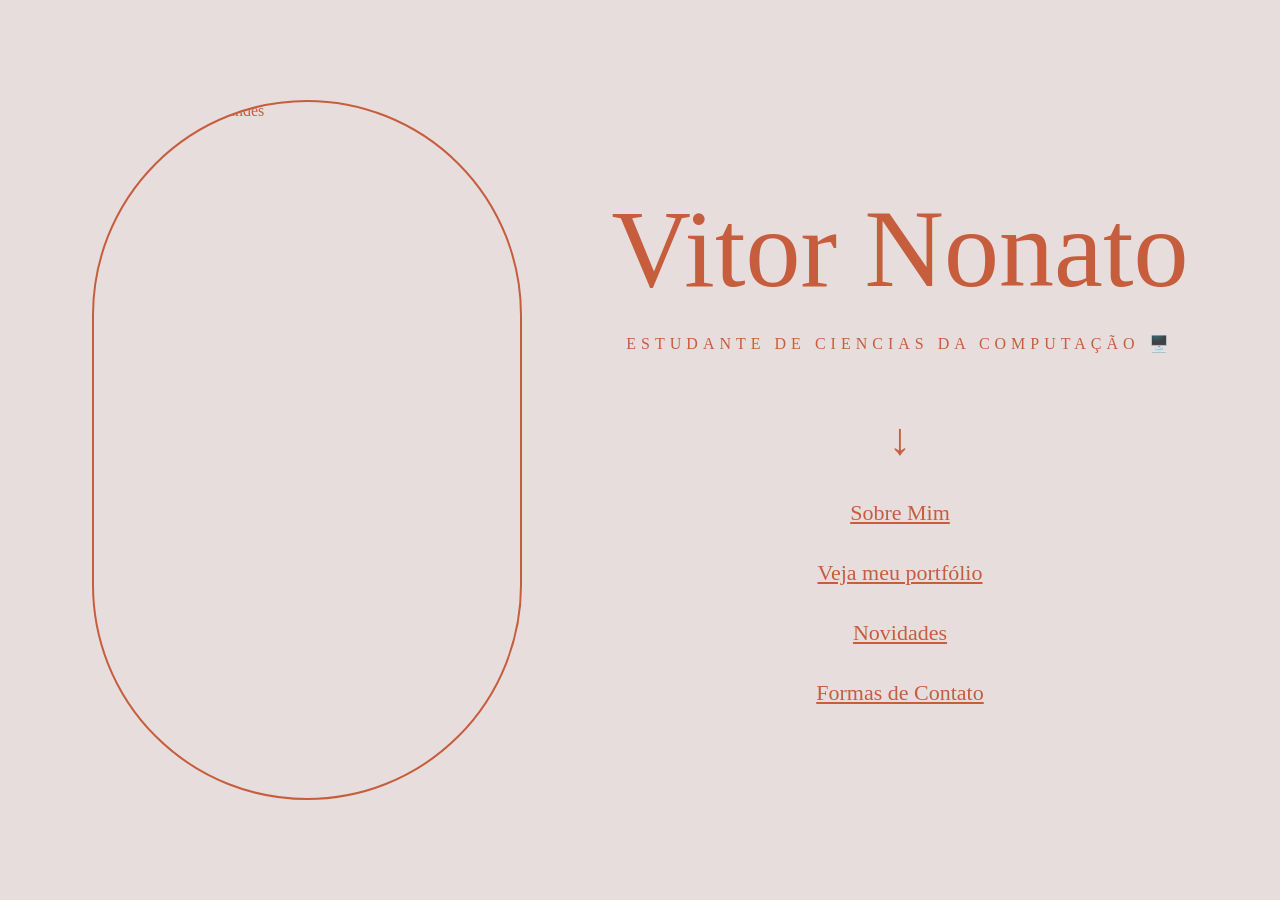
==== index.html @ 797de2d0 "Add files via upload" ====
<!DOCTYPE html>
<html lang="pt-BR">
<head>
  <meta charset="UTF-8">
  <meta name="viewport" content="width=device-width, initial-scale=1.0">
  <title>Meu Site Pessoal</title>

  <link rel="icon" type="image/png" href="images/Girassol.png">



  <link rel="stylesheet" href="style.css">
  <link rel="stylesheet" href="index.css">
</head>
<body>

  <main class="container">
    
    <section class="foto-area">
      <img src="images/Screenshot_1.png" alt="Foto de Vitor Fernandes" class="foto-perfil">
    </section>

    <section class="texto-area">
      <h1>Vitor Nonato</h1>
      <p class="subtitulo">ESTUDANTE DE CIENCIAS DA COMPUTAÇÃO 🖥️</p>

      <div class="seta">↓</div>

      <nav class="links">
        <a href="sobre.html">Sobre Mim</a>
        <a href="portfolio.html">Veja meu portfólio</a>
        <a href="novidades.html">Novidades</a>
        <a href="contato.html">Formas de Contato</a>
      </nav>
    </section>

  </main>
</body>
</html>
---- style.css ----
* 
{
  margin: 0;
  padding: 0;
  box-sizing: border-box;
}

body {
  background-color: #e7dddd;
  color: #c65d3d;
  font-family: 'Montserrat', sans-serif;
}

@font-face {
    font-family: "Cormorant";
    src: url("fonts/Fontes/Cormorant_Garamond/CormorantGaramond-Italic-VariableFont_wght.ttf");
}

@font-face {
    font-family: "Montserrat";
    src: url("fonts/Fontes/Montserrat/Montserrat-Italic-VariableFont_wght.ttf");
}

h1{
font-family: "Cormorant";
white-space: nowrap;
}

body{
font-family: "Montserrat";
}

.container {
  min-height: 100vh;
  width: 100%;
  display: flex;
  align-items: center;
  justify-content: center;
  gap: 90px;
  padding: 40px 60px;
}

.foto-area {
  display: flex;
  justify-content: center;
  align-items: center;
}

.foto-perfil {
  width: 430px;
  height: 700px;
  object-fit: cover;
  border: 2px solid #c65d3d;
  border-radius: 220px;
}

.texto-area {
  text-align: center;
  max-width: 700px;
}

.texto-area h1 {
  font-family: 'Cormorant Garamond', serif;
  font-size: 110px;
  font-weight: 500;
  line-height: 1;
  margin-bottom: 30px;
}

.subtitulo {
  font-size: 16px;
  letter-spacing: 5px;
  margin-bottom: 60px;
}

.seta {
  font-size: 45px;
  margin-bottom: 35px;
}

.links {
  display: flex;
  flex-direction: column;
  align-items: center;
  gap: 34px;
}

.links a {
  color: #c65d3d;
  text-decoration: underline;
  font-size: 18px;
  transition: 0.3s;

   display: inline-block;
}

.links a:hover {
  opacity: 0.7;
}

@media (max-width: 1100px) {
  .container {
    flex-direction: column;
    gap: 40px;
    padding: 30px 20px;
  }

  .foto-perfil {
    width: 320px;
    height: 520px;
    border-radius: 170px;
  }

  .texto-area h1 {
    font-size: 70px;
  }

  .subtitulo {
    font-size: 14px;
    letter-spacing: 3px;
  }
}

@media (max-width: 600px) {
  .foto-perfil {
    width: 260px;
    height: 420px;
    border-radius: 140px;
  }

  .texto-area h1 {
    font-size: 52px;
  }

  .links a {
    font-size: 16px;
  }
}
---- index.css ----
.links a {
   font-size: 22px;
     }

     .botao-site{
  display: flex;
  align-items: center;
  gap: 8px; /* espaço entre a imagem e o texto */
}

.icone-site{
  width: 20px;
  height: 20px;
}
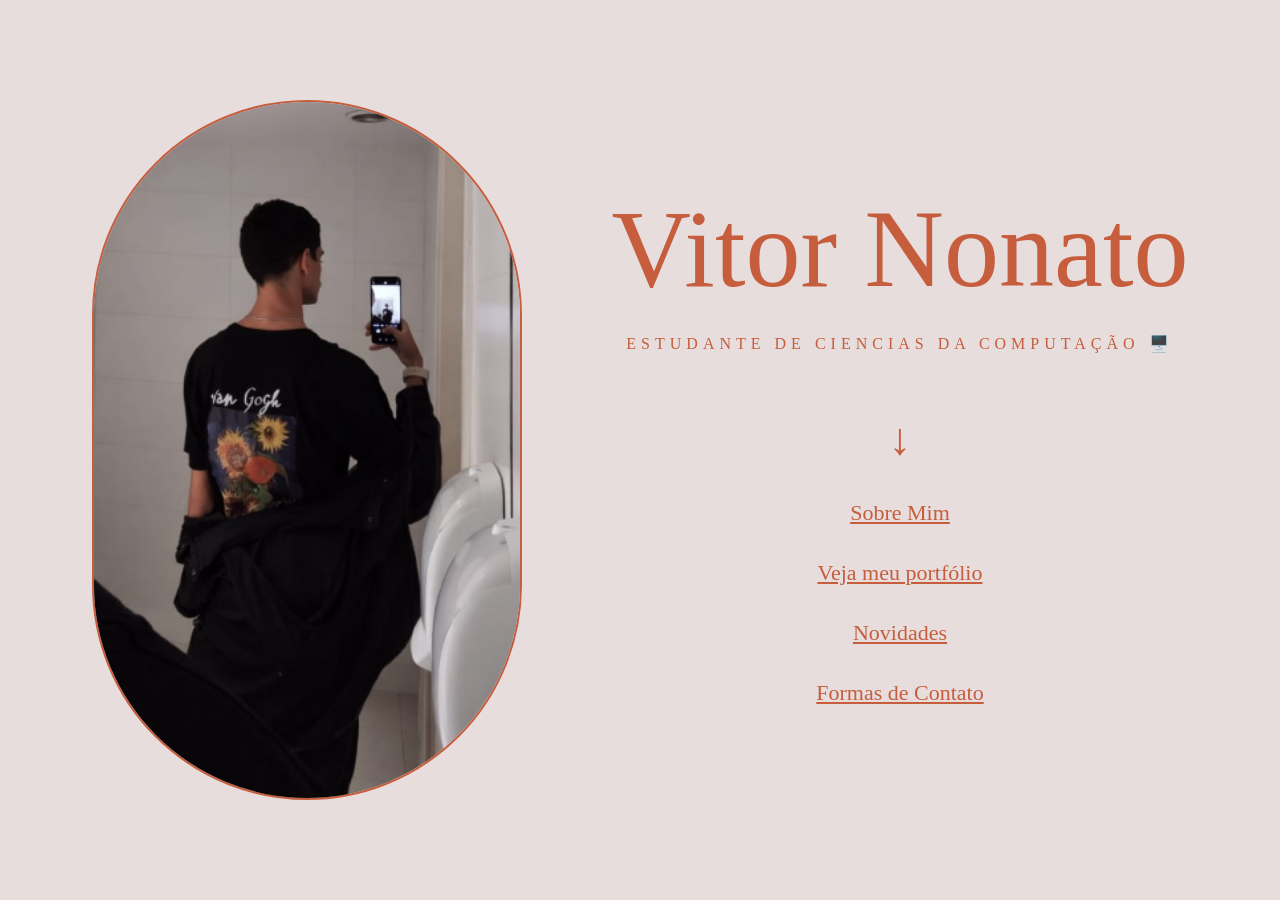
==== commit a8fa2aef: "Update index.html" ====
--- a/index.html
+++ b/index.html
@@ -1,4 +1,4 @@
-<!DOCTYPE html>
+ <!DOCTYPE html>
 <html lang="pt-BR">
 <head>
   <meta charset="UTF-8">
@@ -7,10 +7,8 @@
 
   <link rel="icon" type="image/png" href="images/Girassol.png">
 
-
-
-  <link rel="stylesheet" href="style.css">
-  <link rel="stylesheet" href="index.css">
+  <link rel="stylesheet" href="css/style.css">
+  <link rel="stylesheet" href="css/index.css">
 </head>
 <body>
 
@@ -27,13 +25,14 @@
       <div class="seta">↓</div>
 
       <nav class="links">
-        <a href="sobre.html">Sobre Mim</a>
-        <a href="portfolio.html">Veja meu portfólio</a>
-        <a href="novidades.html">Novidades</a>
-        <a href="contato.html">Formas de Contato</a>
+        <a href="html/sobre.html">Sobre Mim</a>
+        <a href="html/portfolio.html">Veja meu portfólio</a>
+        <a href="html/novidades.html">Novidades</a>
+        <a href="html/contato.html">Formas de Contato</a>
+    
       </nav>
     </section>
 
   </main>
 </body>
-</html>+</html>
--- a/css/style.css
+++ b/css/style.css
@@ -0,0 +1,141 @@
+* 
+{
+  margin: 0;
+  padding: 0;
+  box-sizing: border-box;
+}
+
+body {
+  background-color: #e7dddd;
+  color: #c65d3d;
+  font-family: 'Montserrat', sans-serif;
+}
+
+@font-face {
+    font-family: "Cormorant";
+    src: url("fonts/Fontes/Cormorant_Garamond/CormorantGaramond-Italic-VariableFont_wght.ttf");
+}
+
+@font-face {
+    font-family: "Montserrat";
+    src: url("fonts/Fontes/Montserrat/Montserrat-Italic-VariableFont_wght.ttf");
+}
+
+h1{
+font-family: "Cormorant";
+white-space: nowrap;
+}
+
+body{
+font-family: "Montserrat";
+}
+
+.container {
+  min-height: 100vh;
+  width: 100%;
+  display: flex;
+  align-items: center;
+  justify-content: center;
+  gap: 90px;
+  padding: 40px 60px;
+}
+
+.foto-area {
+  display: flex;
+  justify-content: center;
+  align-items: center;
+}
+
+.foto-perfil {
+  width: 430px;
+  height: 700px;
+  object-fit: cover;
+  border: 2px solid #c65d3d;
+  border-radius: 220px;
+}
+
+.texto-area {
+  text-align: center;
+  max-width: 700px;
+}
+
+.texto-area h1 {
+  font-family: 'Cormorant Garamond', serif;
+  font-size: 110px;
+  font-weight: 500;
+  line-height: 1;
+  margin-bottom: 30px;
+}
+
+.subtitulo {
+  font-size: 16px;
+  letter-spacing: 5px;
+  margin-bottom: 60px;
+}
+
+.seta {
+  font-size: 45px;
+  margin-bottom: 35px;
+}
+
+.links {
+  display: flex;
+  flex-direction: column;
+  align-items: center;
+  gap: 34px;
+}
+
+.links a {
+  color: #c65d3d;
+  text-decoration: underline;
+  font-size: 18px;
+  transition: 0.3s;
+
+   display: inline-block;
+}
+
+.links a:hover {
+  opacity: 0.7;
+  transform: scale(1.2);
+}
+
+@media (max-width: 1100px) {
+  .container {
+    flex-direction: column;
+    gap: 40px;
+    padding: 30px 20px;
+  }
+
+  .foto-perfil {
+    width: 320px;
+    height: 520px;
+    border-radius: 170px;
+  }
+
+  .texto-area h1 {
+    font-size: 70px;
+  }
+
+  .subtitulo {
+    font-size: 14px;
+    letter-spacing: 3px;
+  }
+}
+
+@media (max-width: 600px) {
+  .foto-perfil {
+    width: 260px;
+    height: 420px;
+    border-radius: 140px;
+  }
+
+  .texto-area h1 {
+    font-size: 52px;
+  }
+
+  .links a {
+    font-size: 16px;
+  }
+}
+
+
--- a/css/index.css
+++ b/css/index.css
@@ -0,0 +1,16 @@
+.links a {
+   font-size: 22px;
+     }
+
+     .botao-site{
+  display: flex;
+  align-items: center;
+  gap: 8px; 
+}
+
+
+.icone-site{
+  width: 20px;
+  height: 20px;
+}
+     
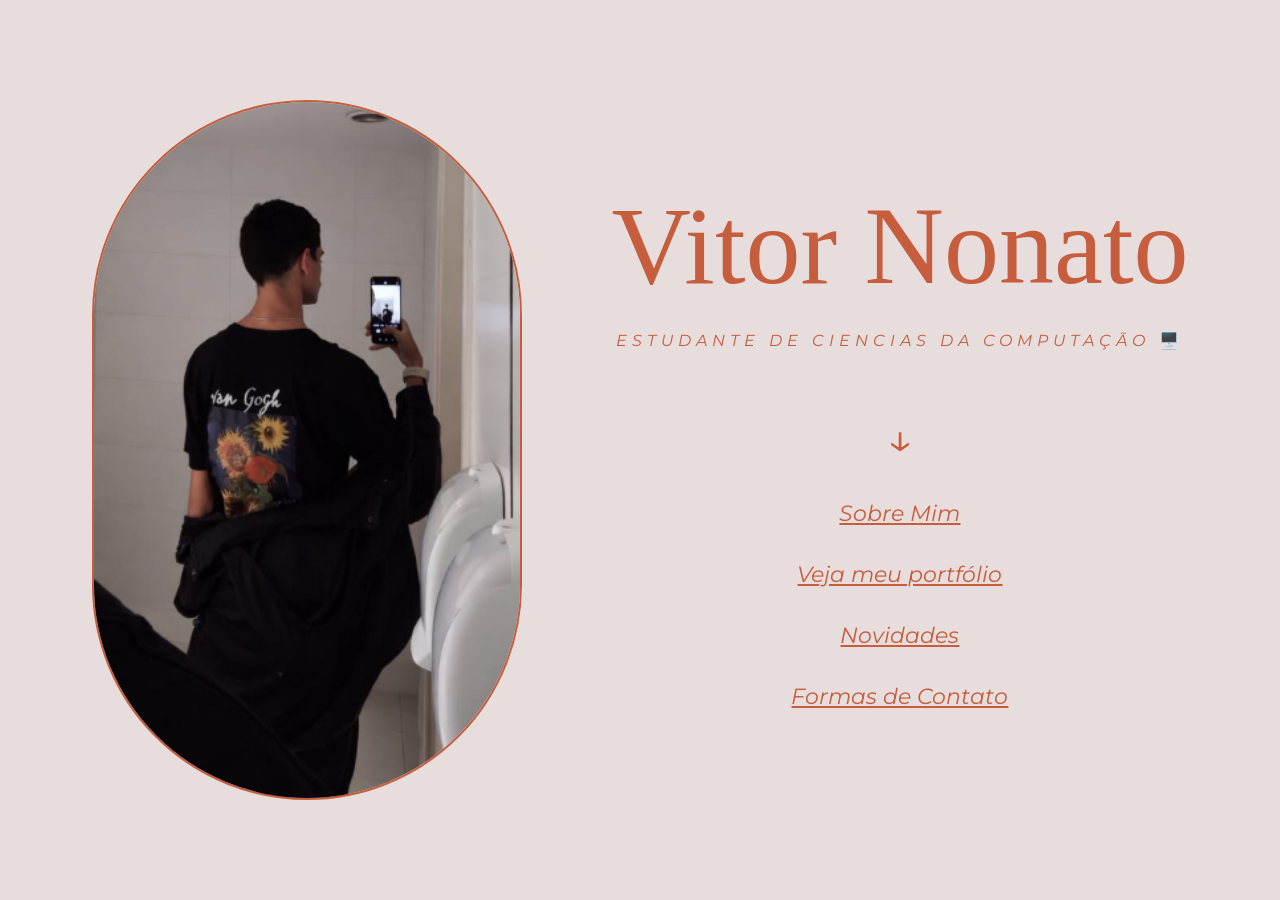
==== commit 5a35d31d: "Add files via upload" ====
--- a/index.html
+++ b/index.html
@@ -7,8 +7,8 @@
 
   <link rel="icon" type="image/png" href="images/Girassol.png">
 
-  <link rel="stylesheet" href="css/style.css">
-  <link rel="stylesheet" href="css/index.css">
+  <link rel="stylesheet" href="style.css">
+  <link rel="stylesheet" href="index.css">
 </head>
 <body>
 
@@ -25,14 +25,14 @@
       <div class="seta">↓</div>
 
       <nav class="links">
-        <a href="html/sobre.html">Sobre Mim</a>
-        <a href="html/portfolio.html">Veja meu portfólio</a>
-        <a href="html/novidades.html">Novidades</a>
-        <a href="html/contato.html">Formas de Contato</a>
+        <a href="sobre.html">Sobre Mim</a>
+        <a href="portfolio.html">Veja meu portfólio</a>
+        <a href="novidades.html">Novidades</a>
+        <a href="contato.html">Formas de Contato</a>
     
       </nav>
     </section>
 
   </main>
 </body>
-</html>
+</html>
--- a/style.css
+++ b/style.css
@@ -0,0 +1,141 @@
+* 
+{
+  margin: 0;
+  padding: 0;
+  box-sizing: border-box;
+}
+
+body {
+  background-color: #e7dddd;
+  color: #c65d3d;
+  font-family: 'Montserrat', sans-serif;
+}
+
+@font-face {
+    font-family: "Cormorant";
+    src: url("fonts/Fontes/Cormorant_Garamond/CormorantGaramond-Italic-VariableFont_wght.ttf");
+}
+
+@font-face {
+    font-family: "Montserrat";
+    src: url("fonts/Fontes/Montserrat/Montserrat-Italic-VariableFont_wght.ttf");
+}
+
+h1{
+font-family: "Cormorant";
+white-space: nowrap;
+}
+
+body{
+font-family: "Montserrat";
+}
+
+.container {
+  min-height: 100vh;
+  width: 100%;
+  display: flex;
+  align-items: center;
+  justify-content: center;
+  gap: 90px;
+  padding: 40px 60px;
+}
+
+.foto-area {
+  display: flex;
+  justify-content: center;
+  align-items: center;
+}
+
+.foto-perfil {
+  width: 430px;
+  height: 700px;
+  object-fit: cover;
+  border: 2px solid #c65d3d;
+  border-radius: 220px;
+}
+
+.texto-area {
+  text-align: center;
+  max-width: 700px;
+}
+
+.texto-area h1 {
+  font-family: 'Cormorant Garamond', serif;
+  font-size: 110px;
+  font-weight: 500;
+  line-height: 1;
+  margin-bottom: 30px;
+}
+
+.subtitulo {
+  font-size: 16px;
+  letter-spacing: 5px;
+  margin-bottom: 60px;
+}
+
+.seta {
+  font-size: 45px;
+  margin-bottom: 35px;
+}
+
+.links {
+  display: flex;
+  flex-direction: column;
+  align-items: center;
+  gap: 34px;
+}
+
+.links a {
+  color: #c65d3d;
+  text-decoration: underline;
+  font-size: 18px;
+  transition: 0.3s;
+
+   display: inline-block;
+}
+
+.links a:hover {
+  opacity: 0.7;
+  transform: scale(1.2);
+}
+
+@media (max-width: 1100px) {
+  .container {
+    flex-direction: column;
+    gap: 40px;
+    padding: 30px 20px;
+  }
+
+  .foto-perfil {
+    width: 320px;
+    height: 520px;
+    border-radius: 170px;
+  }
+
+  .texto-area h1 {
+    font-size: 70px;
+  }
+
+  .subtitulo {
+    font-size: 14px;
+    letter-spacing: 3px;
+  }
+}
+
+@media (max-width: 600px) {
+  .foto-perfil {
+    width: 260px;
+    height: 420px;
+    border-radius: 140px;
+  }
+
+  .texto-area h1 {
+    font-size: 52px;
+  }
+
+  .links a {
+    font-size: 16px;
+  }
+}
+
+
--- a/index.css
+++ b/index.css
@@ -0,0 +1,16 @@
+.links a {
+   font-size: 22px;
+     }
+
+     .botao-site{
+  display: flex;
+  align-items: center;
+  gap: 8px; 
+}
+
+
+.icone-site{
+  width: 20px;
+  height: 20px;
+}
+     
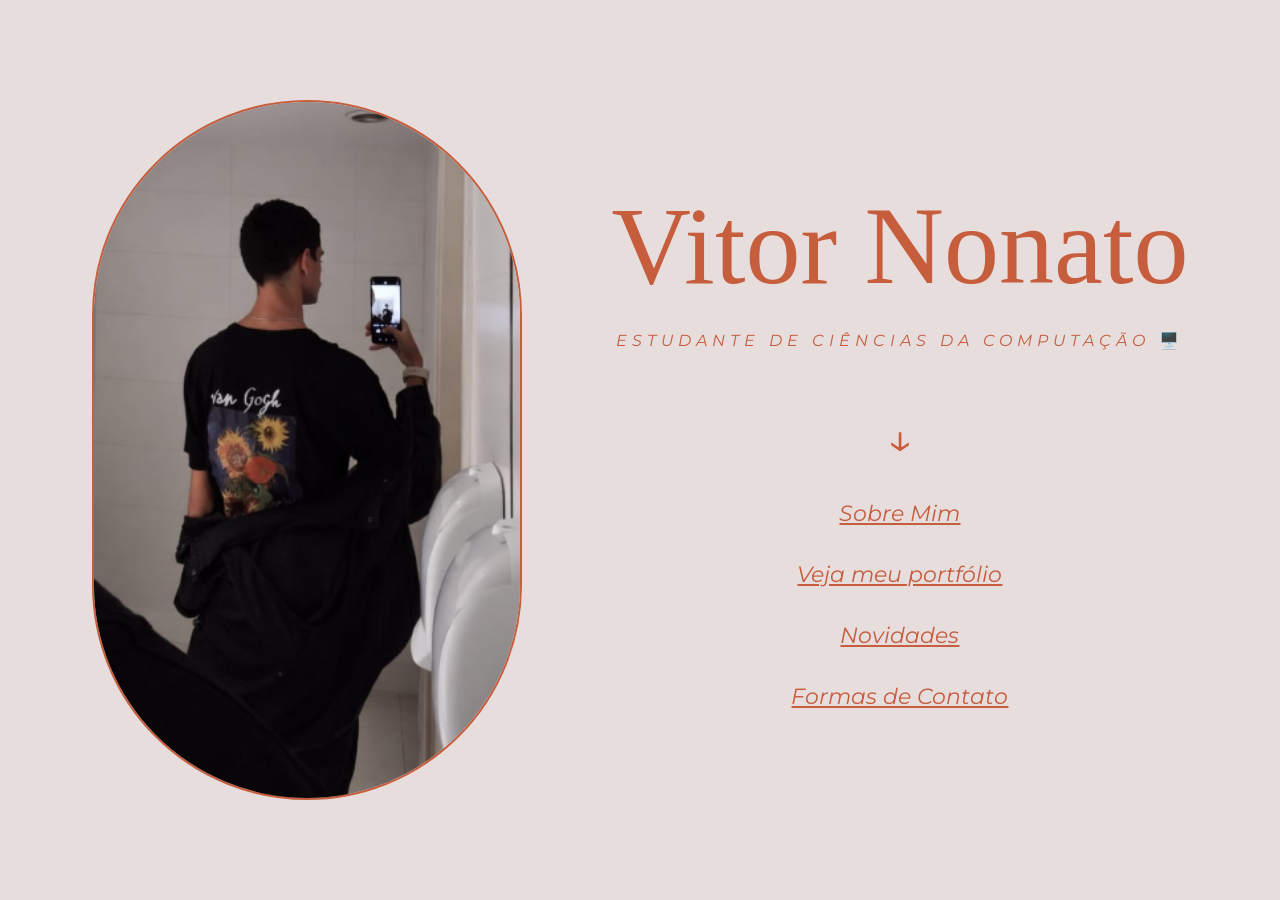
==== commit ab9249a5: "Update index.html" ====
--- a/index.html
+++ b/index.html
@@ -20,7 +20,7 @@
 
     <section class="texto-area">
       <h1>Vitor Nonato</h1>
-      <p class="subtitulo">ESTUDANTE DE CIENCIAS DA COMPUTAÇÃO 🖥️</p>
+      <p class="subtitulo">ESTUDANTE DE CIÊNCIAS DA COMPUTAÇÃO 🖥️</p>
 
       <div class="seta">↓</div>
 
@@ -35,4 +35,4 @@
 
   </main>
 </body>
-</html>+</html>
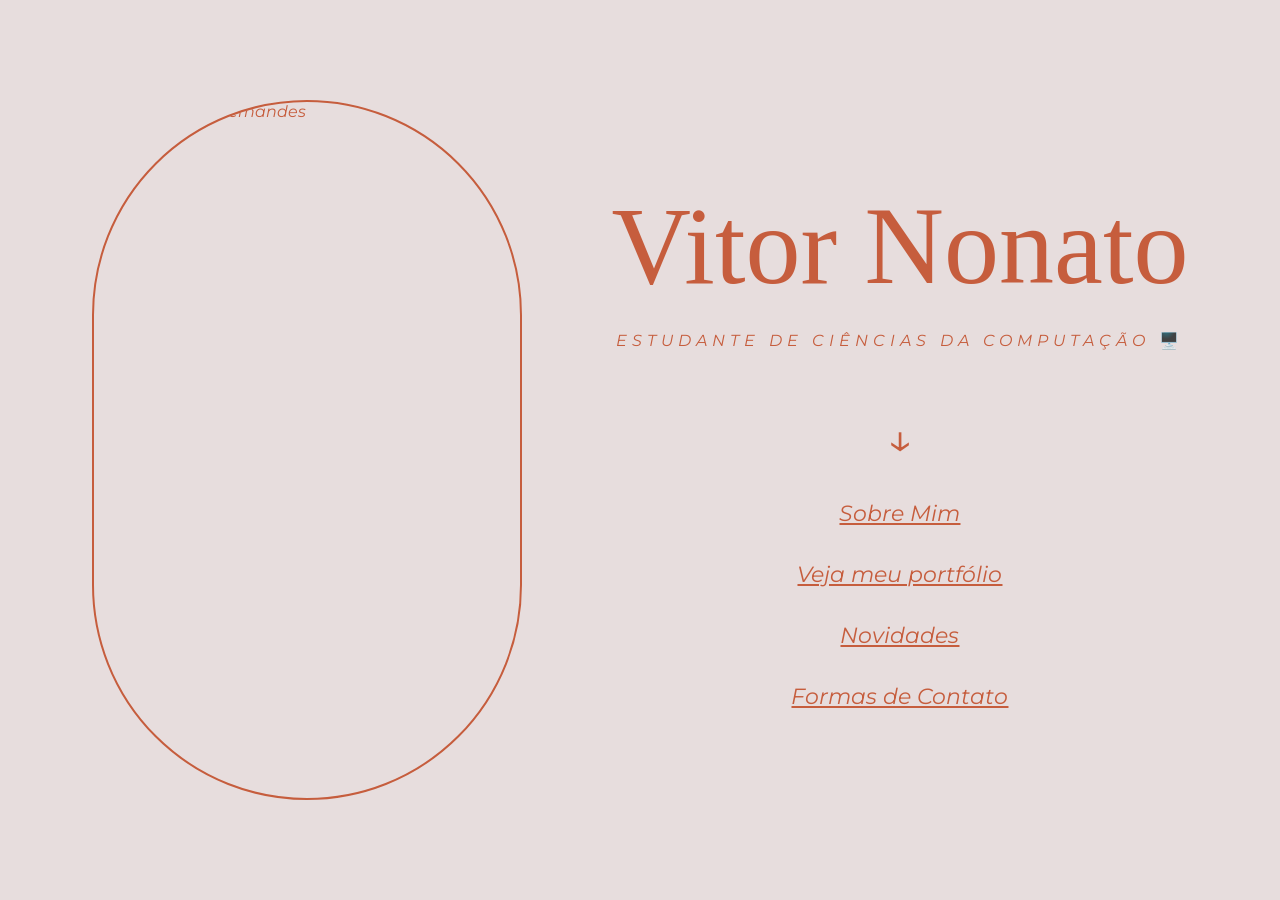
==== commit 8e902f79: "Add files via upload" ====
--- a/index.html
+++ b/index.html
@@ -35,4 +35,4 @@
 
   </main>
 </body>
-</html>
+</html>
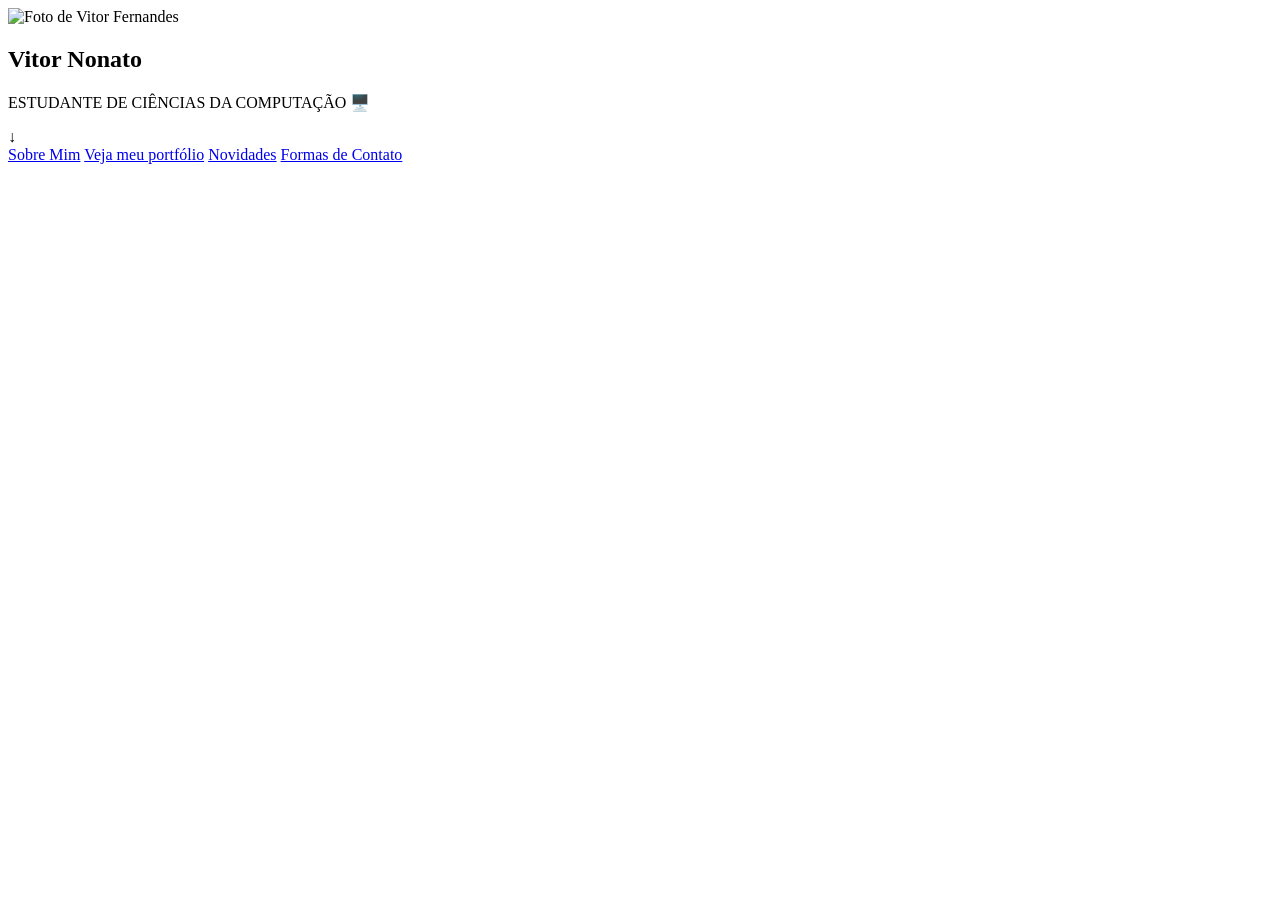
==== commit 55fcb4fe: "Update index.html" ====
--- a/index.html
+++ b/index.html
@@ -7,15 +7,15 @@
 
   <link rel="icon" type="image/png" href="images/Girassol.png">
 
-  <link rel="stylesheet" href="style.css">
-  <link rel="stylesheet" href="index.css">
+  <link rel="stylesheet" href="css/style.css">
+  <link rel="stylesheet" href="css/index.css">
 </head>
 <body>
 
   <main class="container">
     
     <section class="foto-area">
-      <img src="images/Screenshot_1.png" alt="Foto de Vitor Fernandes" class="foto-perfil">
+      <img src="../images/Screenshot_1.png" alt="Foto de Vitor Fernandes" class="foto-perfil">
     </section>
 
     <section class="texto-area">
@@ -25,14 +25,14 @@
       <div class="seta">↓</div>
 
       <nav class="links">
-        <a href="sobre.html">Sobre Mim</a>
-        <a href="portfolio.html">Veja meu portfólio</a>
-        <a href="novidades.html">Novidades</a>
-        <a href="contato.html">Formas de Contato</a>
+        <a href="html/sobre.html">Sobre Mim</a>
+        <a href="html/portfolio.html">Veja meu portfólio</a>
+        <a href="html/novidades.html">Novidades</a>
+        <a href="html/contato.html">Formas de Contato</a>
     
       </nav>
     </section>
 
   </main>
 </body>
-</html>+</html>
